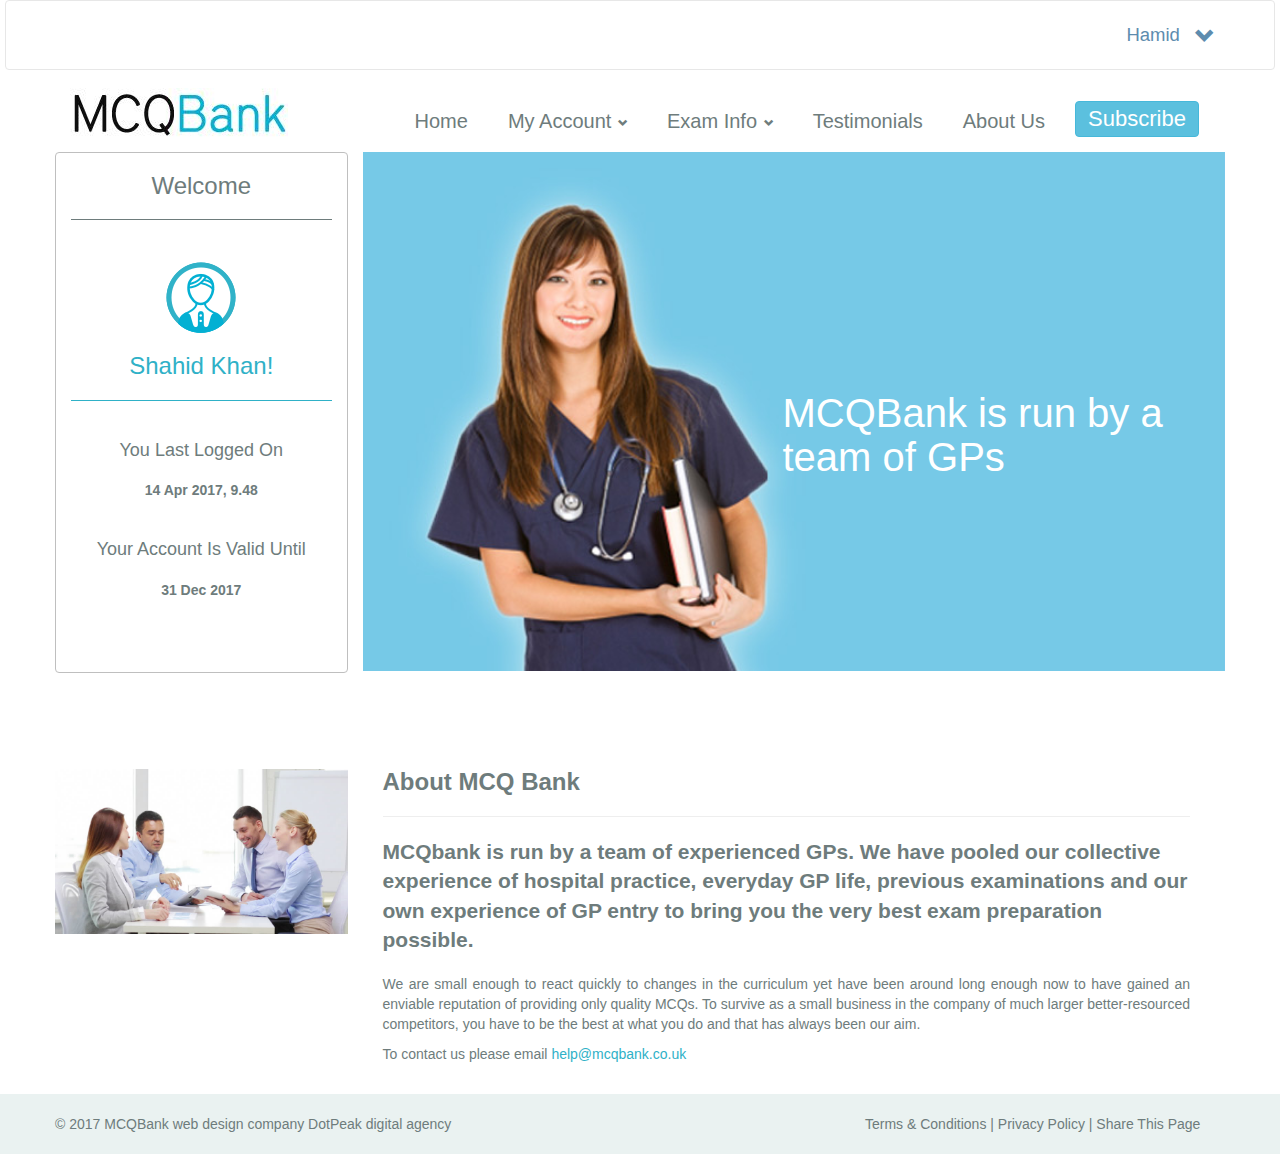
==== about-us.html @ 91c61c28 "added about-us.html & about-us.css  Pages" ====
<!DOCTYPE html>
<html lang="en">
<head>
    <meta charset="UTF-8">
    <meta http‐equiv="X‐UA‐Compatible" content="IE=edge">
    <meta name="viewport" content="width=device-width">
    <meta name="author" content="hamid khaldi">
    <meta name="description" content="MCQ Bank">


    <title>MCQBank</title>

    <!-- bootstrap core css -->

    <link rel="stylesheet" href="bower_components/bootstrap/dist/css/bootstrap.min.css">
    <link rel="stylesheet" href="css/main.css">
    <link rel="stylesheet" href="css/about-us.css">

</head>
<body>
<div id="wrapper">
    <header>
        <nav id="topNav" class="nav navbar navbar-default hidden-sm hidden-xs">
            <div class="container">
                <ul id="logNav" class="nav navbar-nav navbar-right">
                    <li id="userBtn" class="dropdown">
                        <a  href="#" class="dropdown-toggle" data-toggle="dropdown">Hamid <b id="userChevron" class="glyphicon glyphicon-chevron-down"></b></a>
                        <ul class="dropdown-menu logList">
                            <li><a href="#">Start a new test - Stage 2</a></li>
                            <li><a href="#">Start a new test - Stage 3</a></li>
                            <li><a href="#">Test History</a></li>
                            <li><a href="#">Performance</a></li>
                            <li><a href="#">Continue your unfinished test</a></li>
                            <li><a href="#">My revision notes</a></li>
                            <li><a href="#">Manage Subscriptions</a></li>
                            <li><a href="#">Update profile</a></li>
                            <hr>
                            <li class="dropdown-item" id="logOut"><a href="#">Log Out</a></li>
                        </ul><!--/logList-->
                    </li><!--/dropdown-->
            </ul><!--/ul-logNav-->
          </div><!--/container-->
        </nav><!--/topNav-->

        <div id="bottomNav" class="container nav navbar-default">
            <div class="navbar-header">
                <div id="toggleBtn" data-toggle="collapse" data-target=".navbar-collapse"
                        class="navbar-toggle"><span id="menuSpan" class="hidden-xs">MENU </span>
                <div id="burgerSpan">
                    <span></span>
                    <span></span>
                    <span></span>
                </div><!--/burgerSpan-->
                </div><!--/toggleBtn-->
                <div id="mcqLogo">
                    <h4><a href="#"><img class="img-responsive" src="resources/assets/mcq_logo.jpg" alt="MCQ Bank logo" width="218" height="51"></a></h4>
                </div><!--/mcqLogo-->
            </div><!--/navbar header-->

            <div id="menuNav" class="navbar-collapse collapse">
                   <ul  id="mainUl" class="nav navbar navbar-nav navbar-right">
                    <li class=""><a class="page-scroll" href="index.html">Home</a></li>
                    <li  id="myAccountBtn" class="dropdown">
                            <a class="page-scroll dropdown-toggle" data-toggle="dropdown" href="#myAccount">My Account <b class="glyphicon glyphicon-chevron-down"></b></a>

                        <ul id="myAccountUl" class="dropdown-menu">
                            <li><a class="page-scroll" href="#">Update profile</a></li>
                            <li><a class="page-scroll" href="#">Manage my Account</a></li>
                            <li><a class="page-scroll" href="#">Settings</a></li>
                        </ul>
                    </li>
                    <li id="examInfoBtn" class="dropdown">
                        <a class="page-scroll dropdown-toggle" data-toggle="dropdown" href="#examInfo">Exam Info <b class="glyphicon glyphicon-chevron-down"></b></a>

                        <ul id="examInfoUl" class="dropdown-menu">
                            <li><a class="page-scroll" href="#">GT ST Entry</a></li>
                            <li><a class="page-scroll" href="#">Plan B: Part 1</a></li>
                            <li><a class="page-scroll" href="#">SJT for Medical Students</a></li>
                            <li><a class="page-scroll" href="#">GP I&R Scheme</a></li>
                            <li><a class="page-scroll" href="#">Australian Exams</a></li>
                            <li><a class="page-scroll" href="#">GMC Fitness to Practice</a></li>
                            <li><a class="page-scroll" href="#">Multi-Speciality Recruitment</a></li>
                        </ul>
                    </li>
                    <li class=""><a class="page-scroll" href="#testimonials">Testimonials</a></li>
                    <li class=""><a class="page-scroll" href="#aboutUs">About Us</a></li>
                    <li id="subscribeLi" class=""><a id="subscribeBtn" class="page-scroll" href="#subscribe"><button class="btn btn-info">Subscribe</button></a></li>
                </ul>

            </div><!--/menuNav-->
        </div><!--/bottomNav-->
    </header>
    <main>
        <section id="topMain" class="container">
            <div class="row">
                <div class="topAboutRight rightCol col-xs-12 col-sm-6 col-sm-push-6 col-md-6 col-md-push-6 col-lg-9 col-lg-push-3">
                    <div class="mainBanner">
                        <img id="bannerLg" class="img-responsive" src="resources/assets/banner-desktop.png"  alt="mcqbank banner">
                        <img id="bannerMd" class="img-responsive" src="resources/assets/gpbanner_461x511.png"  alt="mcqbank banner">
                        <img id="bannerSm" class="img-responsive" src="resources/assets/gpbanner_360x511.png"  alt="mcqbank banner">
                        <h1 id="bannerHeader" class="hidden-xs hidden-sm hidden-md">
                            MCQBank is run by a team of GPs
                        </h1>
                    </div><!--/mainBanner-->
                </div><!--/rightCol-->

                <div class="topAboutLeft leftCol col-xs-12 col-sm-6 col-sm-pull-6 col-md-6 col-md-pull-6 col-lg-3 col-lg-pull-9">
                    <div id="welcomeDiv">
                        <h3>Welcome</h3>
                       <div id="userDiv">
                           <img src="resources/assets/logged_in_user.png" alt="user picture" id="userImg">
                           <h3>Shahid Khan<span>!</span></h3>
                       </div><!--/userDiv-->
                    </div><!--/welcomeDiv-->
                    <div id="loggedIn">
                        <h4>You last logged on</h4>
                        <div id="lastLog">
                            <span>14 Apr 2017, 9.48</span>
                        </div><!--/lastLog-->
                    </div><!--/loggedIn-->

                    <div id="accountValid">
                        <h4>Your account is valid until</h4>
                        <div id="validDate">
                            <span>31 Dec 2017</span>
                        </div>
                    </div><!--/accountValid-->
                </div><!--/leftCol-->

            </div><!--/row-->
        </section><!--/topMain-->
        <section id="bottomMain" class="container">
           <div class="row">
               <div class="aboutLeft leftCol col-sm-12 col-md-12 col-lg-3 col-xl-3">
                       <div id="teamPicDiv" class="hidden-xs hidden-sm hidden-md col-lg-12 col-xl-12">
                           <img src="resources/assets/working-team.jpg" alt="team meeting" id="teamPic">
                       </div><!--/teamPicDiv-->
                </div><!--/leftCol-->

               <div class="aboutRight rightCol col-sm-12 col-md-12 col-lg-9 col-xl-9">
                   <div class="introDiv col-sm-12 col-md-12 col-lg-12 col-xl-12">
                        <div id="introContent" class="hidden-xs hidden-sm hidden-md">
                            <h3>About MCQ Bank</h3>
                        <hr>
                        <p class="lead">
                            MCQbank is run by a team of experienced GPs. We have pooled our collective experience
                            of hospital practice, everyday GP life, previous examinations and our own experience of
                            GP entry to bring you the very best exam preparation possible.

                        </p>
                        <p class="text-justify">
                            We are small enough to react quickly to changes in the curriculum yet have been around long
                            enough now to have gained an enviable reputation of providing only quality MCQs. To survive as a
                            small business in the company of much larger better-resourced competitors, you have to be the best
                            at what you do and that has always been our aim.
                        </p>
                        <p class="text-justify">
                            To contact us please email <a href="mailto:help@mcqbank.co.uk">help@mcqbank.co.uk</a>
                        </p>
                        </div><!--/introContent-->
                       <div id="introContentMedium" class="intro  hidden-lg">
                           <h3>About MCQ Bank</h3>
                           <hr>
                           <p class="lead">
                               MCQbank is run by a team of experienced GPs. We have pooled our collective experience
                               of hospital practice, everyday GP life, previous examinations and our own experience of
                               GP entry to bring you the very best exam preparation possible.
                           </p>
                          <!-- <div id="infoIntro" class="">
                               <span class="text-justify">

                               </span>
                           </div>/intro-->
                              <div id="infoMore" class="more">
                              <p class="text-justify">
                                  We are small enough to react quickly to changes in the curriculum yet have been around long
                                  enough now to have gained an enviable reputation of providing only quality MCQs. To survive as a
                                  small business in the company of much larger better-resourced competitors, you have to be the best
                                  at what you do and that has always been our aim.
                              </p>
                              </div><!--/more-->
                           <button id="readMoreBtn" class="btn-default readMore">read more... </button>
                       </div><!--/introContent-->
                   </div><!--/introDiv-->
               </div><!--/rightCol-->
           </div><!--/row-->
        </section><!--/bottomMain-->
    </main>
    <footer>
       <div id="footerDiv" class="container">
            <div id="copyRight" class="col-xs-12 col-sm-12 col-md-12 col-lg-6">
                &copy; 2017 MCQBank <span id="copyrightSpan">web design company DotPeak digital agency</span>
            </div><!--/copyRight-->
            <div id="legal" class="col-xs-12 col-sm-12 col-md-12 col-lg-6">
                <span><a href="#">terms & conditions</a></span>
                <span><a href="#">| privacy policy</a></span>
                <span><a href="#">| share this page</a></span>
            </div><!--/legal-->
       </div><!--/footerDiv-->
    </footer>
</div><!--/wrapper-->


<script src="bower_components/jquery/dist/jquery.min.js"></script>
<script src="bower_components/bootstrap/dist/js/bootstrap.min.js"></script>

<script src="js/script.js"></script>
<script src="bower_components/jquery.countdown/dist/jquery.countdown.min.js"></script>


</body>
</html>
---- css/main.css ----
html, body{
    font-family: 'Open Sans', sans-serif;
    color: #6E7C7C;


}

@media screen and (max-width: 792px) {
    body{
        margin:0 10px;
    }
}

/**************************** HEADER SECTION ***************************************/
/***********************************************************************************/

header{
    margin: 0 5px;
    display:block;

}

header a{
    text-decoration: none;
}

#mainUl li a:visited{
    background-color: yellow !important;

}

#logNav .glyphicon{
    position: relative;
    top: 5px;
    left:10px;
    font-size: 20px;
}


#menuNav .glyphicon {
    position: relative !important;
    top: 0px !important;
    left: 1px !important;
    font-size: 10px !important;
}

#toggleBtn{
    color:#2fb1c7 !important;
    font-weight: bold;
    font-size: 1.3em;
    border:none;
    outline:none;
    background-color: transparent;
}


#logNav li a{
    font-family: 'Open Sans', sans-serif;
    color: #5D8CAE !important;
    font-size: 1.2em;
    line-height: 1.5em;
    margin: 5px;
}

#menuNav li a{
    font-family: 'Open Sans', sans-serif;
    color: #6E7C7C !important;
    font-size: 1.3em;
    line-height: 1em;
    margin: 5px;
}

@media screen and (max-width: 576px){
    #subscribeLi a{
        margin-left:15px !important;
    }
}


.logList {
    color: #6E7C7C;
    margin: 10px;
}

#logOut a{
    text-decoration: none;
    padding-left: 20px;
    padding-bottom: 15px;
    font-size: 1.3em;
    color:#2fb1c7;
}

#topNav{
    background-color: transparent;
}


#bottomNav{
    background-color: transparent;
}


@media screen and (max-width: 768px) {
    #bottomNav{
        margin-top:0;
    }
}

#mcqLogo{

    margin-left: 15px;
}

header ul, li a{
    font-family: 'Open Sans', sans-serif;
    color: #6E7C7C;
    font-size: 1.1em;
    line-height: 1em;
    margin: 5px;

}

.btn-info{
    font-family: 'Open Sans', sans-serif;
    color: #ffffff !important;
    font-size: 1.1em;
    line-height: 1em;
    margin: 5px;
}

#subscribeLi a{
    padding: 0;
}

@media screen and (min-width: 1200px){
    #mcqLogo img{
        margin-top:-12px !important;
    }
}

@media screen and (min-width: 992px) and (max-width: 1200px){
    header ul, li a{
        font-family: 'Open Sans', sans-serif;
        color: #6E7C7C;
        font-size: 1.1em;
        line-height: 1em;
        margin: 5px;
    }
    #mcqLogo img{
        margin-top:17px ;
        width: 109px;
        height:25px;
    }
}

@media screen and (min-width: 768px) and (max-width: 991px){
    header ul, li a{
        font-family: 'Open Sans', sans-serif;
        color: #6E7C7C;
        font-size:1em !important;
        line-height: 1em !important;
        margin: 10px 0 !important;
    }
    #mcqLogo img {
        margin-top: 32px;
        margin-right: 0;
        margin-left: 0;
        width: 90px;
        height: 21px;
    }
}

@media screen and (max-width: 768px){
    #mcqLogo img{
        margin-top:15px !important;
        margin-left: 15px;
        width: 90px;
        height:21px;
    }
}

#burgerSpan {
    width: 23px;
    height: 16px;
    position: relative;
    margin: 0 auto;
    -webkit-transform: rotate(0deg);
    -moz-transform: rotate(0deg);
    -o-transform: rotate(0deg);
    transform: rotate(0deg);
    -webkit-transition: .5s ease-in-out;
    -moz-transition: .5s ease-in-out;
    -o-transition: .5s ease-in-out;
    transition: .5s ease-in-out;
    cursor: pointer;
}

#burgerSpan span {
    display: block;
    position: absolute;
    height: 5px;
    width: 100%;
    background: #2fb1c7;
    border-radius: 9px;
    opacity: 1;
    left: 0;
    -webkit-transform: rotate(0deg);
    -moz-transform: rotate(0deg);
    -o-transform: rotate(0deg);
    transform: rotate(0deg);
    -webkit-transition: .25s ease-in-out;
    -moz-transition: .25s ease-in-out;
    -o-transition: .25s ease-in-out;
    transition: .25s ease-in-out;
}

#burgerSpan span:nth-child(1) {
    top: 0px;
}

#burgerSpan span:nth-child(2) {
    top: 8px;
}

#burgerSpan span:nth-child(3) {
    top: 16px;
}

#burgerSpan.open span:nth-child(1) {
    top: 7px;
    -webkit-transform: rotate(135deg);
    -moz-transform: rotate(135deg);
    -o-transform: rotate(135deg);
    transform: rotate(135deg);
}

#burgerSpan.open span:nth-child(2) {
    opacity: 0;
    left: -60px;
}

#burgerSpan.open span:nth-child(3) {
    top: 7px;
    -webkit-transform: rotate(-135deg);
    -moz-transform: rotate(-135deg);
    -o-transform: rotate(-135deg);
    transform: rotate(-135deg);
}


/******************************* MAIN SECTION ***********************************/
/********************************************************************************/


/******************************* TOP MAIN SECTION ******************************/

button:hover, a:hover{
    opacity: 0.7;
}

a:hover{
    opacity: 0.7;
    text-decoration: none;
}
#introContent{
    padding:20px;

}


/**********************.leftCol****************/

#topMain .leftCol{
    border: solid 1px #BFBFBF;
    border-radius: 4px;
    padding-bottom: 32px;
}

#topMain .leftCol div{
    text-align: center;
    text-transform: capitalize;
}

#mbrDiv input{
    height: 60px;
    width:90%;
    padding-left: 10px;
    margin: 15px auto;
    border: solid 1px #d8e8e5;
    border-radius: 4px;
    background-color: rgba(216, 232, 229, .75);
}


#mbrDiv input::placeholder{
    padding-left: 20px;
    -webkit-padding-end:20px;
    color:#6E7C7C;
}

#loginDiv{
    width:90%;
    padding-bottom: 0;
    margin: 15px auto;
    display: flex;
    justify-content: space-between;
}


#loginDiv button{
    height: 60px;
    width:40%;
    margin-left: 10px;
    padding: 15px 20px;
    border: none;
    outline: none;
    border-radius: 4px;
    background-color: #5CD3B4;
    color: #fff;
    text-transform: capitalize;
}
#loginSpan{
    height: 60px;
    width:50%;
    margin:15px 0 0;
    text-align: left !important;
}



#signUp{
    height: 60px;
    margin: 15px auto;
    width:90%
}

#sample{
    height: 50px;
    margin: 35px auto 0;
    width:90%
}
#signUp button{
    width: 100%;
    height: 100%;
    border: none;
    outline: none;
    border-radius: 4px;
    /*background-color: #2fb1c7;*/
    color: #fff;
    font-size: 24px;
    text-transform: capitalize;
}

#signUpSpan{
    border-left: solid 2px #ffffff;
    color: #ffffff;
    margin-left: 30%;
    padding: 15px;
    font-size: 18px;
}

#sample form{
    border-radius: 4px;
    font-size: 1.2em;
    color: #5D8CAE;
    outline:none;

}

#sampleMenu {
    height: 35px;
    width: 100%;
    outline:none;
    border: solid 1px #d8e8e5;
    border-radius: 4px;
    padding-left: 15px;
}

#sampleMenu select{
    border: solid 1px #d8e8e5;
    border-radius: 4px;
    outline:none;
}

@media screen and (max-width: 768px){
    #topMain .leftCol{
        padding-bottom: 15px;
    }
    .mainBanner img{
        margin: 10px auto !important;
    }
}

/**********************.rightCol****************/

.rightCol{
    padding-right:0;
}

#bannerMd{
    display: none;
}

#bannerSm{
    display:none;
}
@media screen and (min-width:768px) and (max-width: 1200px){

    #bannerLg{
        display:none;
    }
    #bannerSm{
        display:block;
    }
    .mainBanner img{
        height: 511px;
        margin-left: 3px;
    }

    #topMain .leftCol{
        padding-bottom: 23px;
    }
    #topMain{
        margin-bottom: 30px;
    }
}

@media screen and (width: 768px){
    #topMain .rightCol{
        margin-top: -10px;
    }
}

.mainBanner img{
    width: 100%;
}


#bannerHeader{
    color: #ffffff;
    position:relative;
    bottom:300px;
    left:420px;
    font-size: 40px;
    text-transform: capitalize;
}

@media (min-width: 992px) and (max-width: 1200px){
    .col-md-6 {
        width: 49%;
    }
}

@media screen and (max-width: 765px){


    .mainBanner img{
        padding-right: 12px !important;
    }
    #topMain .leftCol{
        padding-bottom:0 !important;
    }
}

@media screen and (max-width: 690px){
    #bannerLg{
        display: none;
    }
    #bannerMd{
        display: none;
    }

    #bannerSm{
        display: block;
    }
}
/******************************* BOTTOM MAIN SECTION ******************************/

/**********************.leftCol****************/

#bottomMain .leftCol{
    padding:0;
}

@media screen and (min-width: 1200px){
    #bottomMain .leftCol, #bottomMain .introDiv{
        margin-top: -60px;
    }
}

@media screen and (max-width: 1200px) and (min-width: 992px){

    #bottomMain .planBox{
        width:48%;
        margin: 9px !important;
    }

    #bottomMain .leftCol{
        padding:0;
    }
}

#bottomMain .planBox{
    height: 150px;
    color:#5D8CAE;
    margin: 10px 0;
    border-radius: 2px;
    border-top:solid 1px #BFBFBF;
    border-right:solid 1px #BFBFBF;
    border-bottom:solid 1px #BFBFBF;
}

#bottomMain .planBox h4{
    font-weight: bold;
}

#bottomMain .planBox b{
    color: #0f0f0f !important;
}

#bottomMain .planBox span{
    text-transform: uppercase;
}

#bottomMain .planBox hr{
    width:30%;
    margin:0;
}
#bottomMain .planBox p{
    border-top: solid 1px #446CB3;
    padding-top: 10px;
    font-size: 0.9em;
}

#planBox1{
    border-left: solid 25px #4183D7;
    width:100%;
}

#planBox1 h4{
    color:#4183D7;
}

#planBox1 hr{
    border-bottom: solid 2px #4183D7;
}


#planBox2{
    border-left: solid 25px #1E8BC3;
}

#planBox2 h4{
    color:#1E8BC3;
}

#planBox2 hr{
    border-bottom: solid 2px #1E8BC3;
}


#planBox3{
    border-left: solid 25px #2574A9;
}

#planBox3 h4{
    color:#2574A9 !important;
}

#planBox3 hr{
    border-bottom: solid 2px #2574A9;
}

#planBox4{
    border-left: solid 25px #3A539B;
}

#planBox4 h4{
    color:#3A539B !important;
}

#planBox4 hr{
    border-bottom: solid 2px #3A539B;
}

#priceDiv{
    border:3px solid  #22A7F0 !important;
    padding-top:5px;
    padding-bottom: 15px;
}

#priceDiv h4{
    text-transform: capitalize;
    font-weight: bold;
    text-align: center;
    border:none !important;
}

#priceP1{
    margin-top: -10px;
    text-transform: capitalize;
    text-align: center;
    color:#5D8CAE;
    border:none !important;
}

#priceP2{
    padding-top: 0 !important;
    margin-bottom: 15px;
    font-size: 3em !important;
    text-align: center;
    color:#22A7F0;
    border:none !important;
}

/**********************.rightCol****************/

#introContent h3{
    font-weight: 700;
}

#introContent .lead{
    font-weight: 600;
}

.infoImgBg{
    background-color: rgba(0, 179, 238, .5);
    width:413px;
    height:200px;
    position:relative;
    bottom:200px;
    left:0;
    z-index: 20;
    margin-bottom: -250px;
}

#infoMore{
    display: none;
}

#readMoreBtn{
    text-decoration: none;
    text-transform: capitalize;
    font-family: inherit;
    font-size: 14px;
    border: none;
    padding:0;
    background-color: transparent;
    color: #2fb1c7;
    outline:none;
    margin-bottom: 30px;
}

#addNews, #addTimer{
    width: 48%;
    height: 465px;
    margin:0 5px;
    border: solid 1px #d8e8e5;
    border-radius: 4px;
    padding:0;
}

@media screen  and (max-width: 992px){
    #addNews,#addTimer{
        width:100%;
        height:350px;
        margin:10px auto;
    }
    #bottomMain .rightCol{
        padding:0;
    }
}

@media screen and (max-width: 1200px) {

    #addNews, #addTimer{
        margin-bottom: 20px;
    }

    #addNews{
        text-align: center;
        margin-bottom: 30px;
    }
    #addNews ul{
        list-style-type: none;
        padding:0;
        line-height: 1.5em;
    }
}

.infoIcon{
    background-color: #ffffff;
    padding: 10px;
    border-radius: 50%;
    position: relative;
    bottom: 80px;
    left: 160px;
    z-index: 30;
}

.basicIcon{
    display: block;
    margin: 40px auto;
}

.addInfo h4{
    font-weight: 700;
    margin-bottom: 30px;
}


.addInfo ul li, .addInfo ul li a{
    color: #2fb1c7;
    line-height: 1.5em;
}

.addInfo ul li p{
    color: #6E7C7C;
    margin:5px;
    font-size: .9em;
    line-height: 1.3em;
}

#countdownDiv{
    margin-top:-15px;
    text-align: center;
    font-size: 70px;
    letter-spacing: 10px;
}

#remain{
    text-transform: capitalize;
    text-align: center;
    margin:0 auto;
}

#nextExam{
    text-align: center;
    margin:25px;
    color: #2fb1c7;
}

/******************************* FOOTER SECTION ******************************/

footer{
    background-color: rgba(216, 232, 229, .55);
    min-height: 40px;
}

#footerDiv{
    padding:20px 0;
}


#copyRight{
    padding-left: 0;
}

@media screen and (max-width: 1200px) {
    #copyRight, #legal{
        text-align: center;
    }
    #legal{
        padding-left:0 !important;
    }
}

#legal{
    padding-left:225px;
    text-transform: capitalize;
}

#legal a{
    text-decoration: none;
    color: #6E7C7C;
}
---- css/about-us.css ----
/**************************** TOP LEFT**************************/


#userDiv{
    margin-top: 42px;
}

#loggedIn, #accountValid{
    margin:40px auto;
}

#userDiv h3{
    color:#2fb1c7;
    font-weight: 500;
}

#welcomeDiv h3{
    border-bottom: 1px solid;
    padding-bottom: 20px;
}

#lastLog, #validDate span{
    font-weight: 700;
}

#lastLog, #validDate{
    margin:20px auto;
}
/**************************** TOP RIGHT **************************/

#bannerHeader{
    width: 420px;
    text-transform: none !important;
}

/**************************** BOTTOM LEFT **************************/

#teamPicDiv{
    margin-top:40px;
    padding:0;
}

#teamPic{
    width:100%;
}


/**************************** BOTTOM RIGHT **************************/

@media screen and (max-width: 1200px) {
    #introContentMedium h3, p.lead{
        font-weight: 700 !important;
    }
}


#introContent p:nth-child(2){
    font-size: 14px;
    line-height: 1.42857143;
    color: #333;

}

#introContent a{
    text-decoration: none;
    color:#2fb1c7;
}

.aboutRight{
    padding-left: 0;
}

/********************************************************************/
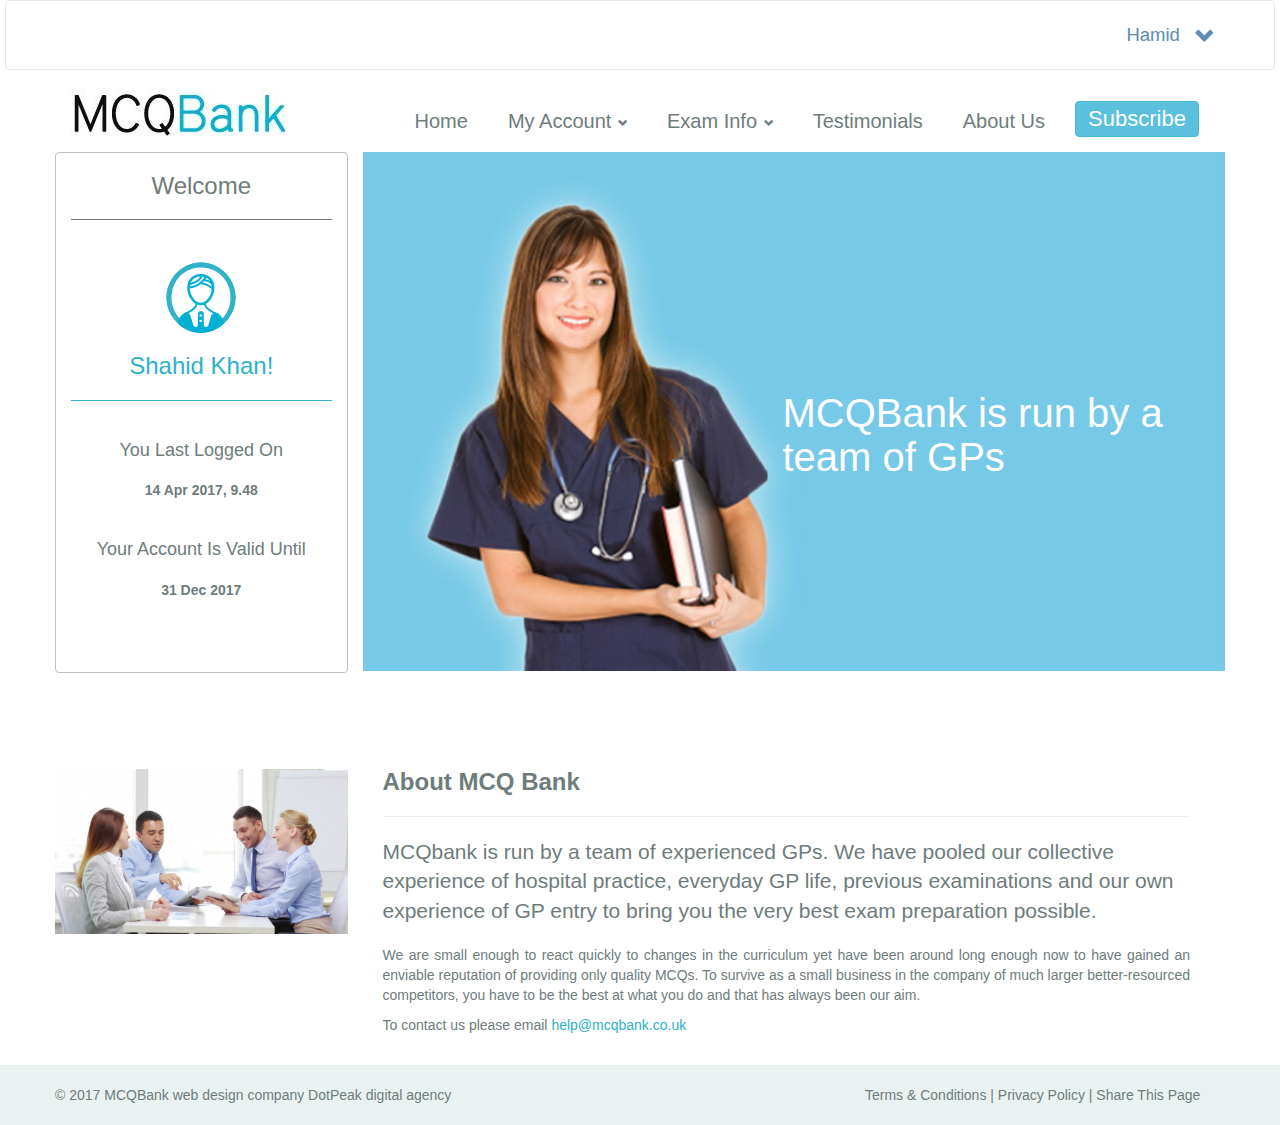
==== commit 7732a87d: "bug fixes" ====
--- a/about-us.html
+++ b/about-us.html
@@ -2,8 +2,9 @@
 <html lang="en">
 <head>
     <meta charset="UTF-8">
-    <meta http‐equiv="X‐UA‐Compatible" content="IE=edge">
-    <meta name="viewport" content="width=device-width">
+    <meta name="viewport"
+          content="width=device-width, user-scalable=no, initial-scale=1.0, maximum-scale=1.0, minimum-scale=1.0">
+    <meta http-equiv="X-UA-Compatible" content="ie=edge">
     <meta name="author" content="hamid khaldi">
     <meta name="description" content="MCQ Bank">
 
@@ -53,7 +54,7 @@
                 </div><!--/burgerSpan-->
                 </div><!--/toggleBtn-->
                 <div id="mcqLogo">
-                    <h4><a href="#"><img class="img-responsive" src="resources/assets/mcq_logo.jpg" alt="MCQ Bank logo" width="218" height="51"></a></h4>
+                    <h4><a href="index.html"><img class="img-responsive" src="resources/assets/mcq_logo.jpg" alt="MCQ Bank logo" width="218" height="51"></a></h4>
                 </div><!--/mcqLogo-->
             </div><!--/navbar header-->
 
@@ -70,11 +71,11 @@
                         </ul>
                     </li>
                     <li id="examInfoBtn" class="dropdown">
-                        <a class="page-scroll dropdown-toggle" data-toggle="dropdown" href="#examInfo">Exam Info <b class="glyphicon glyphicon-chevron-down"></b></a>
+                        <a class="page-scroll dropdown-toggle" data-toggle="dropdown" href="planB-part1.html">Exam Info <b class="glyphicon glyphicon-chevron-down"></b></a>
 
                         <ul id="examInfoUl" class="dropdown-menu">
                             <li><a class="page-scroll" href="#">GT ST Entry</a></li>
-                            <li><a class="page-scroll" href="#">Plan B: Part 1</a></li>
+                            <li><a class="page-scroll" href="planB-part1.html">Plan B: Part 1</a></li>
                             <li><a class="page-scroll" href="#">SJT for Medical Students</a></li>
                             <li><a class="page-scroll" href="#">GP I&R Scheme</a></li>
                             <li><a class="page-scroll" href="#">Australian Exams</a></li>
@@ -82,7 +83,7 @@
                             <li><a class="page-scroll" href="#">Multi-Speciality Recruitment</a></li>
                         </ul>
                     </li>
-                    <li class=""><a class="page-scroll" href="#testimonials">Testimonials</a></li>
+                    <li class=""><a class="page-scroll" href="testimonials.html">Testimonials</a></li>
                     <li class=""><a class="page-scroll" href="#aboutUs">About Us</a></li>
                     <li id="subscribeLi" class=""><a id="subscribeBtn" class="page-scroll" href="#subscribe"><button class="btn btn-info">Subscribe</button></a></li>
                 </ul>
@@ -139,7 +140,7 @@
 
                <div class="aboutRight rightCol col-sm-12 col-md-12 col-lg-9 col-xl-9">
                    <div class="introDiv col-sm-12 col-md-12 col-lg-12 col-xl-12">
-                        <div id="introContent" class="hidden-xs hidden-sm hidden-md">
+                        <div class="introContent hidden-xs hidden-sm hidden-md">
                             <h3>About MCQ Bank</h3>
                         <hr>
                         <p class="lead">
@@ -158,7 +159,7 @@
                             To contact us please email <a href="mailto:help@mcqbank.co.uk">help@mcqbank.co.uk</a>
                         </p>
                         </div><!--/introContent-->
-                       <div id="introContentMedium" class="intro  hidden-lg">
+                       <div class="introContentMedium intro  hidden-lg">
                            <h3>About MCQ Bank</h3>
                            <hr>
                            <p class="lead">
@@ -171,15 +172,18 @@
 
                                </span>
                            </div>/intro-->
-                              <div id="infoMore" class="more">
+                              <div class="infoMore more">
                               <p class="text-justify">
                                   We are small enough to react quickly to changes in the curriculum yet have been around long
                                   enough now to have gained an enviable reputation of providing only quality MCQs. To survive as a
                                   small business in the company of much larger better-resourced competitors, you have to be the best
                                   at what you do and that has always been our aim.
                               </p>
+                              <p>
+                                      To contact us please email <a href="mailto:help@mcqbank.co.uk">help@mcqbank.co.uk</a>
+                              </p>
                               </div><!--/more-->
-                           <button id="readMoreBtn" class="btn-default readMore">read more... </button>
+                           <button class="readMoreBtn" class="btn-default readMore">read more... </button>
                        </div><!--/introContent-->
                    </div><!--/introDiv-->
                </div><!--/rightCol-->
--- a/css/main.css
+++ b/css/main.css
@@ -7,9 +7,11 @@
 
 @media screen and (max-width: 792px) {
     body{
-        margin:0 10px;
-    }
-}
+       padding:0 10px;
+    }
+}
+
+
 
 /**************************** HEADER SECTION ***************************************/
 /***********************************************************************************/
@@ -24,10 +26,6 @@
     text-decoration: none;
 }
 
-#mainUl li a:visited{
-    background-color: yellow !important;
-
-}
 
 #logNav .glyphicon{
     position: relative;
@@ -39,7 +37,7 @@
 
 #menuNav .glyphicon {
     position: relative !important;
-    top: 0px !important;
+    top: 0 !important;
     left: 1px !important;
     font-size: 10px !important;
 }
@@ -161,7 +159,7 @@
         line-height: 1em !important;
         margin: 10px 0 !important;
     }
-    #mcqLogo img {
+    #mcqLogo img{
         margin-top: 32px;
         margin-right: 0;
         margin-left: 0;
@@ -170,9 +168,16 @@
     }
 }
 
+@media screen and (width: 768px){
+    #mcqLogo img{
+        margin-top: 30px !important;
+        margin-left: 10px;
+    }
+}
+
 @media screen and (max-width: 768px){
     #mcqLogo img{
-        margin-top:15px !important;
+        margin-top:15px;
         margin-left: 15px;
         width: 90px;
         height:21px;
@@ -214,8 +219,14 @@
     transition: .25s ease-in-out;
 }
 
+@media screen {
+    #burgerSpan{
+        margin-right: -10px;
+    }
+}
+
 #burgerSpan span:nth-child(1) {
-    top: 0px;
+    top: 0;
 }
 
 #burgerSpan span:nth-child(2) {
@@ -247,22 +258,24 @@
     transform: rotate(-135deg);
 }
 
-
+#mainUl li a .active{
+    color: #5D8CAE !important;
+}
 /******************************* MAIN SECTION ***********************************/
 /********************************************************************************/
 
 
 /******************************* TOP MAIN SECTION ******************************/
 
-button:hover, a:hover{
+button:hover{
     opacity: 0.7;
 }
 
 a:hover{
-    opacity: 0.7;
-    text-decoration: none;
-}
-#introContent{
+    /*opacity: 0.7;*/
+    /*text-decoration: none;*/
+}
+.introContent{
     padding:20px;
 
 }
@@ -615,12 +628,12 @@
 
 /**********************.rightCol****************/
 
-#introContent h3{
-    font-weight: 700;
-}
-
-#introContent .lead{
+.introContent h3{
     font-weight: 600;
+}
+
+.introContent .lead{
+    font-weight: 500;
 }
 
 .infoImgBg{
@@ -630,25 +643,25 @@
     position:relative;
     bottom:200px;
     left:0;
-    z-index: 20;
+    /*z-index: 20;*/
     margin-bottom: -250px;
 }
 
-#infoMore{
+.infoMore{
     display: none;
 }
 
-#readMoreBtn{
+.readMoreBtn{
     text-decoration: none;
     text-transform: capitalize;
     font-family: inherit;
     font-size: 14px;
     border: none;
     padding:0;
-    background-color: transparent;
-    color: #2fb1c7;
+    background-color: transparent !important;
+    color: #2fb1c7 !important;
     outline:none;
-    margin-bottom: 30px;
+    margin:5px 0 30px;
 }
 
 #addNews, #addTimer{
--- a/css/about-us.css
+++ b/css/about-us.css
@@ -48,20 +48,20 @@
 /**************************** BOTTOM RIGHT **************************/
 
 @media screen and (max-width: 1200px) {
-    #introContentMedium h3, p.lead{
+    .introContentMedium h3, p.lead{
         font-weight: 700 !important;
     }
 }
 
 
-#introContent p:nth-child(2){
+.introContent p:nth-child(2){
     font-size: 14px;
     line-height: 1.42857143;
     color: #333;
 
 }
 
-#introContent a{
+.introContent a, .infoMore a{
     text-decoration: none;
     color:#2fb1c7;
 }
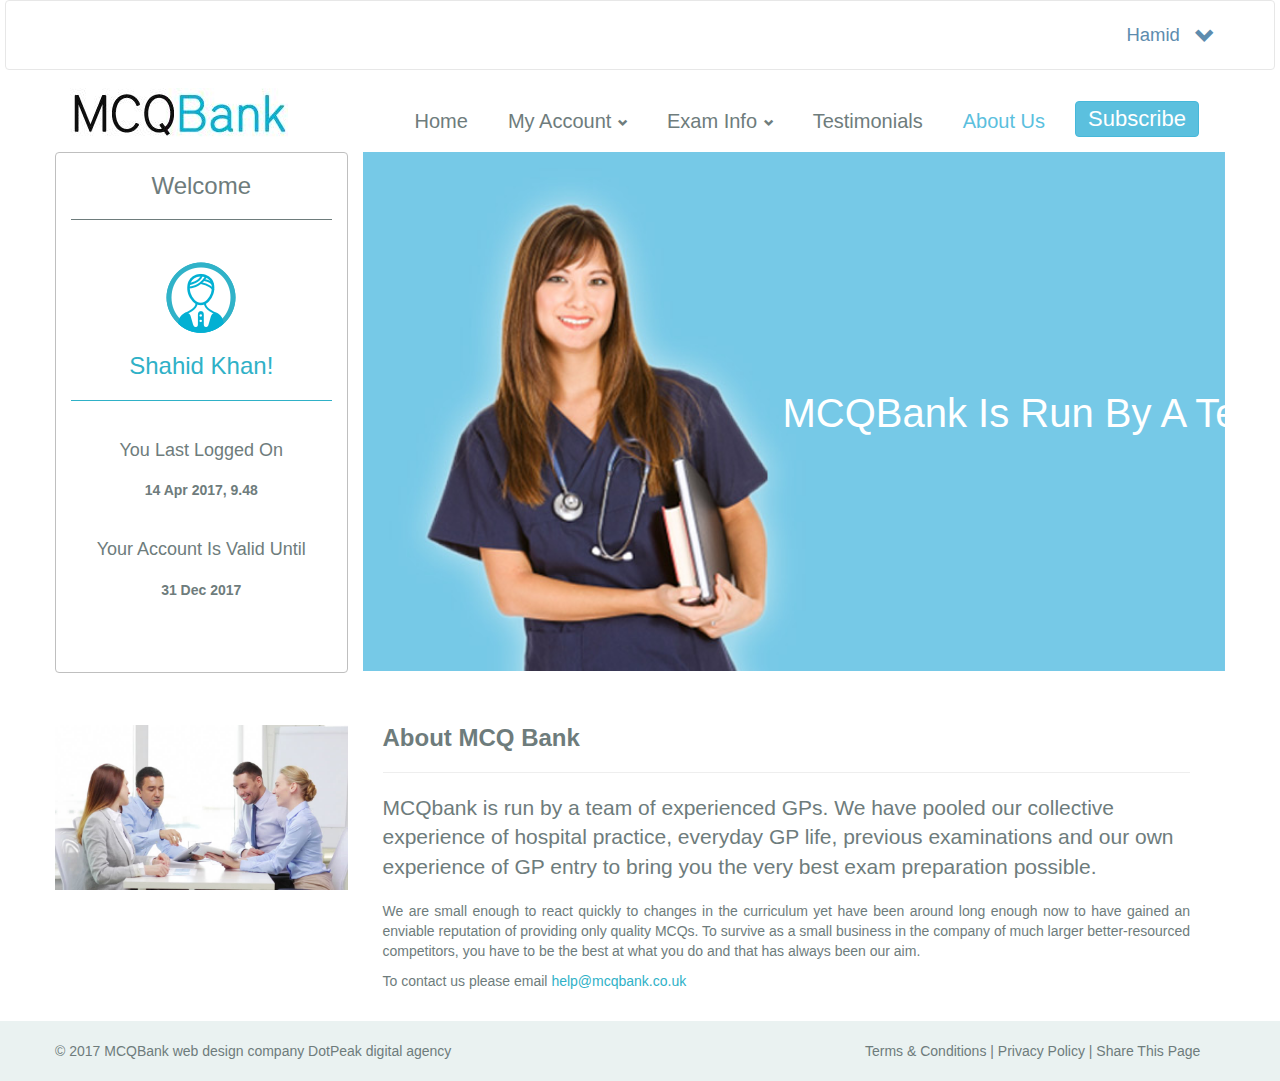
==== commit 3316942a: "added subscribe.html which contains client side validation" ====
--- a/about-us.html
+++ b/about-us.html
@@ -84,8 +84,8 @@
                         </ul>
                     </li>
                     <li class=""><a class="page-scroll" href="testimonials.html">Testimonials</a></li>
-                    <li class=""><a class="page-scroll" href="#aboutUs">About Us</a></li>
-                    <li id="subscribeLi" class=""><a id="subscribeBtn" class="page-scroll" href="#subscribe"><button class="btn btn-info">Subscribe</button></a></li>
+                    <li class=""><a class="page-scroll active" href="#aboutUs">About Us</a></li>
+                    <li id="subscribeLi" class=""><a id="subscribeBtn" class="page-scroll" href="subscribe.html"><button class="btn btn-info">Subscribe</button></a></li>
                 </ul>
 
             </div><!--/menuNav-->
@@ -99,7 +99,7 @@
                         <img id="bannerLg" class="img-responsive" src="resources/assets/banner-desktop.png"  alt="mcqbank banner">
                         <img id="bannerMd" class="img-responsive" src="resources/assets/gpbanner_461x511.png"  alt="mcqbank banner">
                         <img id="bannerSm" class="img-responsive" src="resources/assets/gpbanner_360x511.png"  alt="mcqbank banner">
-                        <h1 id="bannerHeader" class="hidden-xs hidden-sm hidden-md">
+                        <h1 class="bannerHeader hidden-xs hidden-sm hidden-md">
                             MCQBank is run by a team of GPs
                         </h1>
                     </div><!--/mainBanner-->
--- a/css/main.css
+++ b/css/main.css
@@ -258,8 +258,8 @@
     transform: rotate(-135deg);
 }
 
-#mainUl li a .active{
-    color: #5D8CAE !important;
+#menuNav li a.page-scroll.active{
+    color: #5bc0de !important;
 }
 /******************************* MAIN SECTION ***********************************/
 /********************************************************************************/
@@ -294,7 +294,7 @@
     text-transform: capitalize;
 }
 
-#mbrDiv input{
+.infoInput{
     height: 60px;
     width:90%;
     padding-left: 10px;
@@ -305,7 +305,7 @@
 }
 
 
-#mbrDiv input::placeholder{
+.infoInput::placeholder{
     padding-left: 20px;
     -webkit-padding-end:20px;
     color:#6E7C7C;
@@ -449,7 +449,7 @@
 }
 
 
-#bannerHeader{
+.bannerHeader{
     color: #ffffff;
     position:relative;
     bottom:300px;
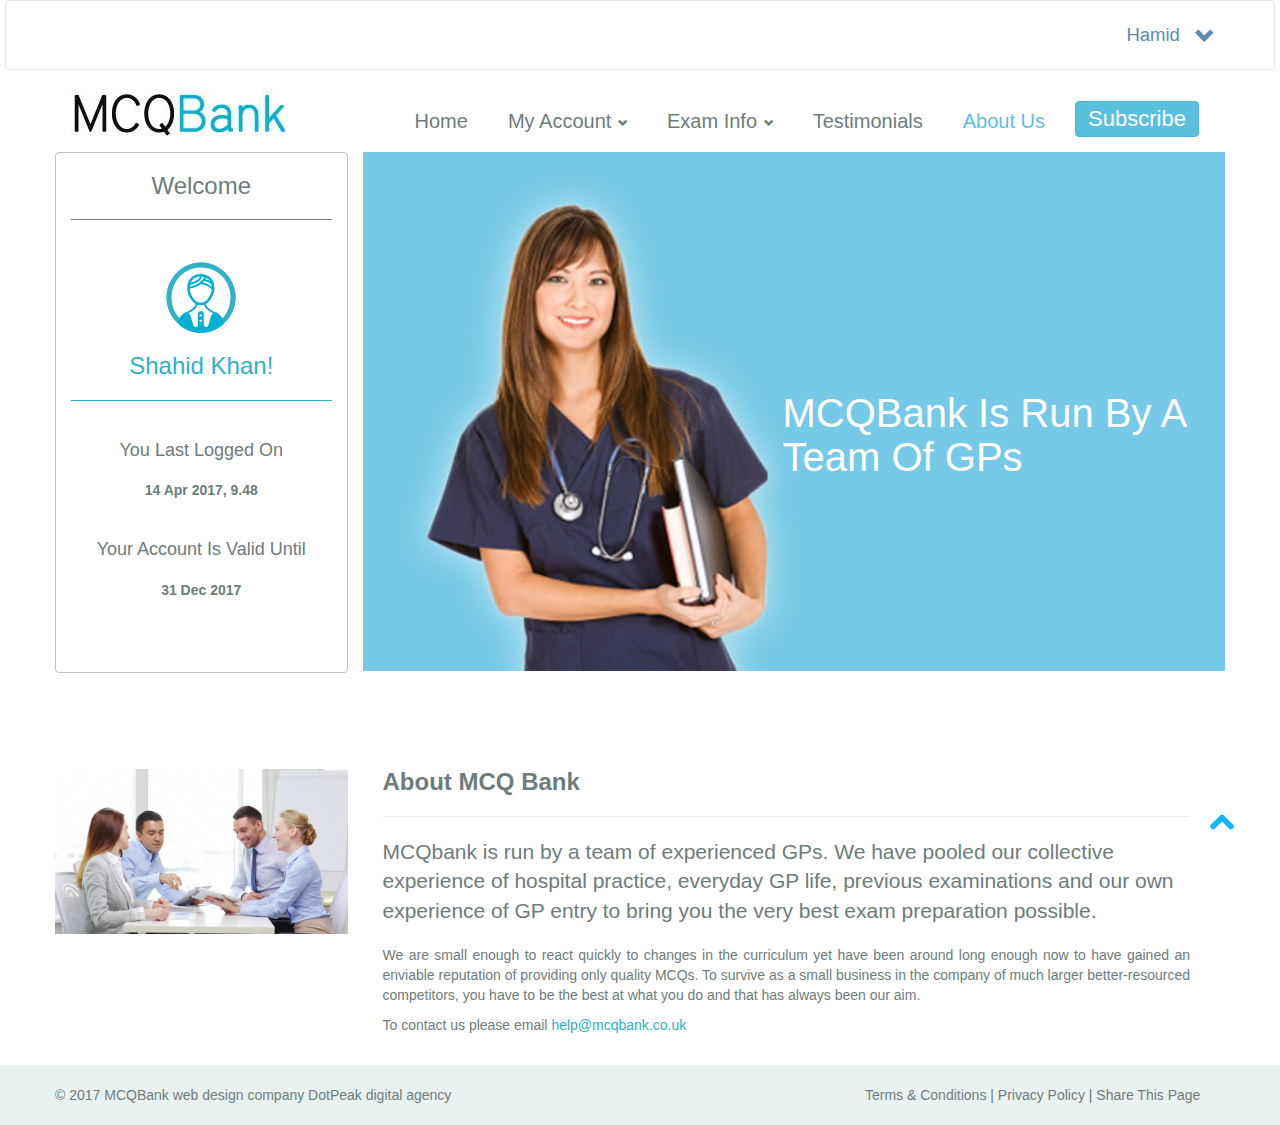
==== commit 7297deb4: "added login.html/reset-password.html and fixed bugs" ====
--- a/about-us.html
+++ b/about-us.html
@@ -9,7 +9,7 @@
     <meta name="description" content="MCQ Bank">
 
 
-    <title>MCQBank</title>
+    <title>MCQBank/about-us</title>
 
     <!-- bootstrap core css -->
 
@@ -201,6 +201,7 @@
                 <span><a href="#">| share this page</a></span>
             </div><!--/legal-->
        </div><!--/footerDiv-->
+       <a href="#" class="scrollToTop" style="display: inline;"></a>
     </footer>
 </div><!--/wrapper-->
 
--- a/css/main.css
+++ b/css/main.css
@@ -339,12 +339,20 @@
     text-align: left !important;
 }
 
-
+#loginSpan a {
+    text-decoration: none;
+    color: #5bc0de !important;
+}
 
 #signUp{
     height: 60px;
     margin: 15px auto;
     width:90%
+}
+
+#signUpBtn a, #loginBtn a{
+    text-decoration: none !important;
+    color: #ffffff;
 }
 
 #sample{
@@ -456,6 +464,7 @@
     left:420px;
     font-size: 40px;
     text-transform: capitalize;
+    width:50%;
 }
 
 @media (min-width: 992px) and (max-width: 1200px){
@@ -755,6 +764,26 @@
 
 /******************************* FOOTER SECTION ******************************/
 
+.scrollToTop{
+    width:70px;
+    height:110px;
+    padding:10px;
+    text-align:center;
+    background: whiteSmoke;
+    font-weight: bold;
+    color: #444;
+    text-decoration: none;
+    position:fixed;
+    bottom:0;
+    right:0;
+    display:none;
+    background: url('../resources/assets/chevron-arrow-upx24.png') no-repeat 0 20px;
+    z-index:30;
+}
+.scrollToTop:hover{
+    text-decoration:none;
+}
+
 footer{
     background-color: rgba(216, 232, 229, .55);
     min-height: 40px;
